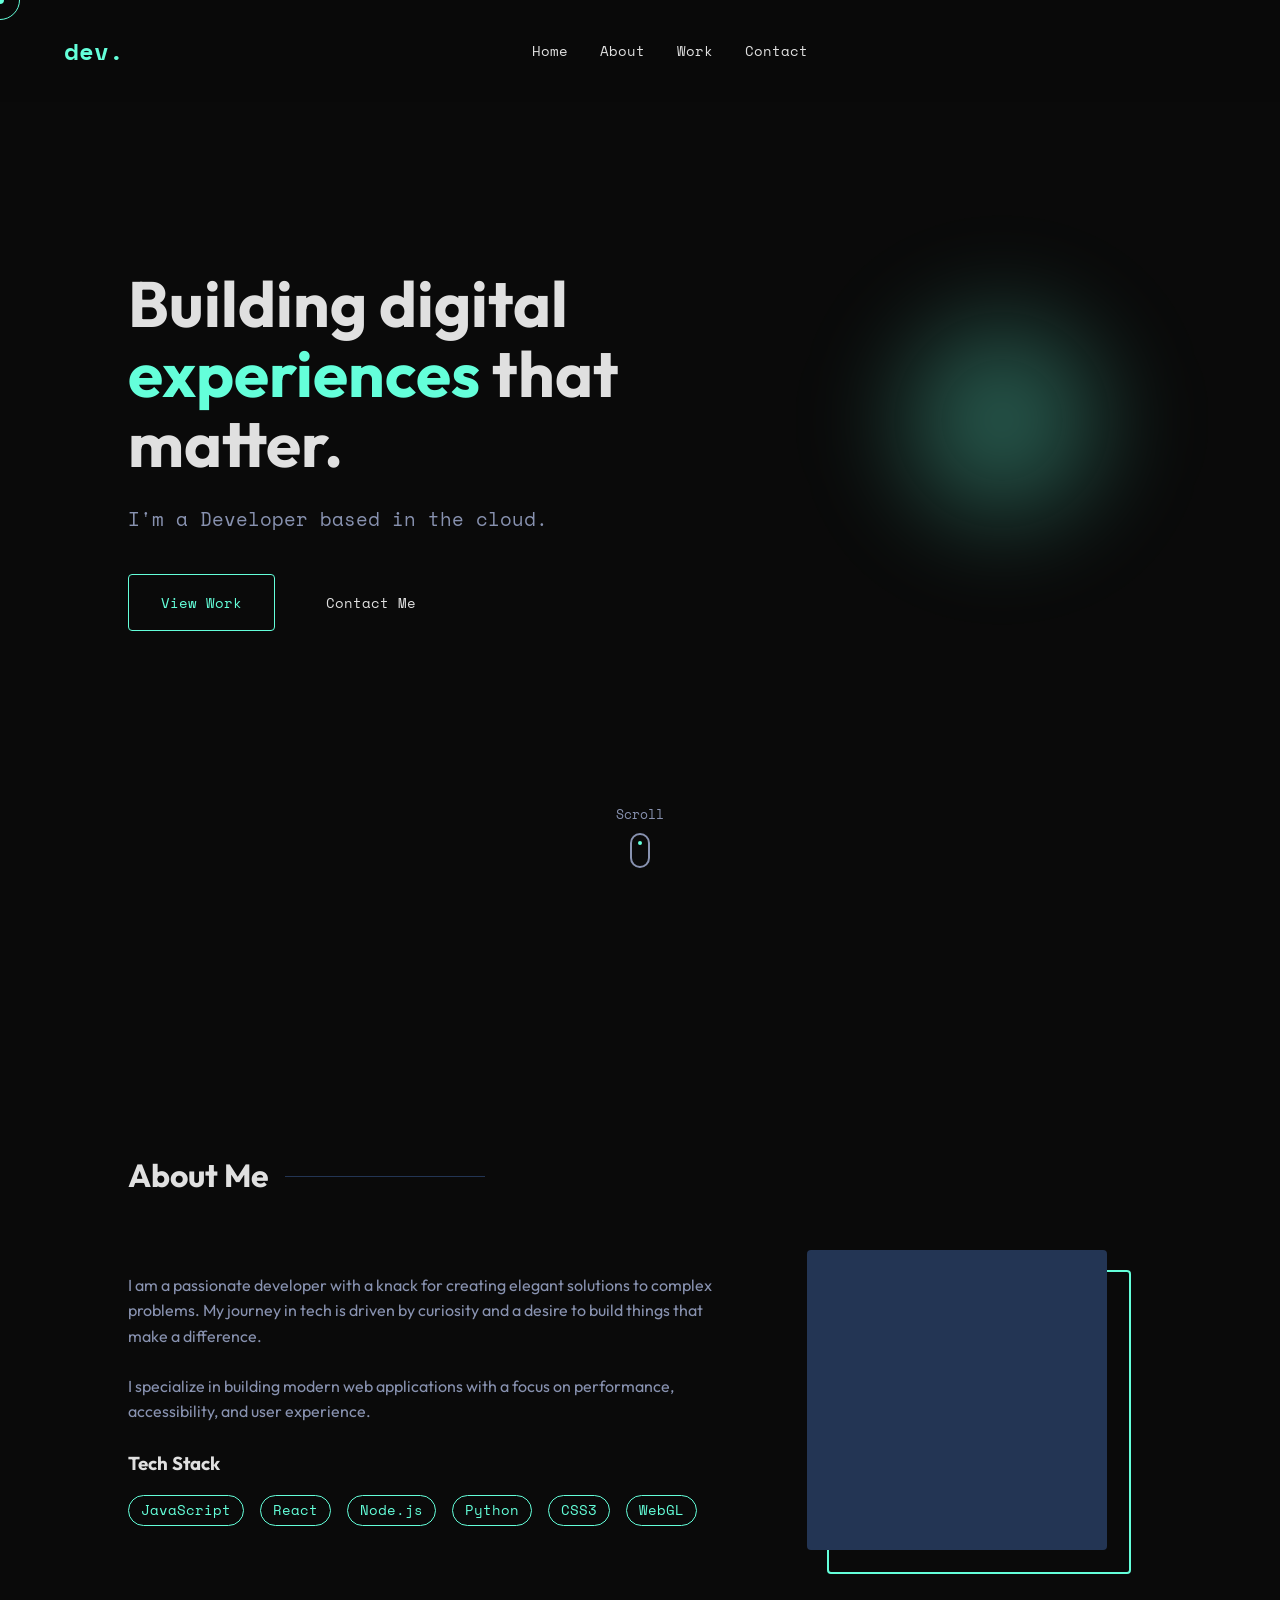
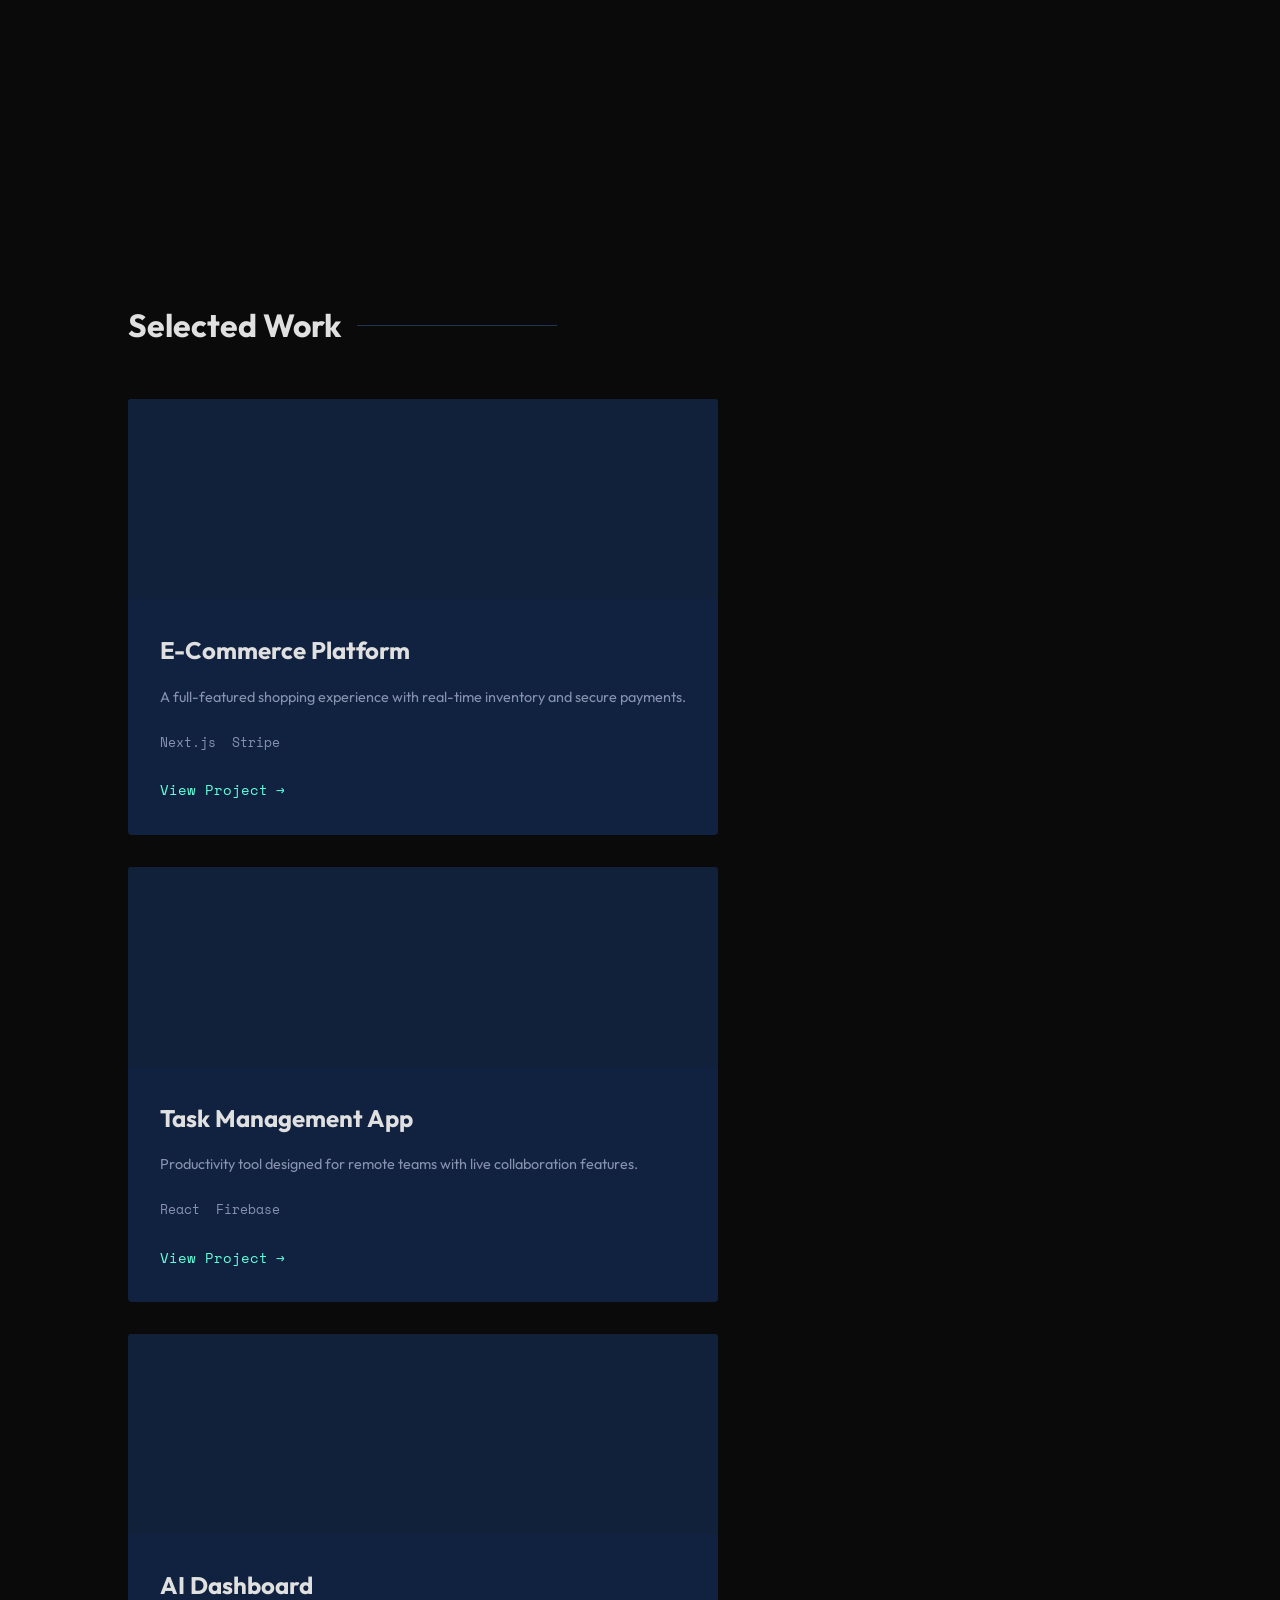
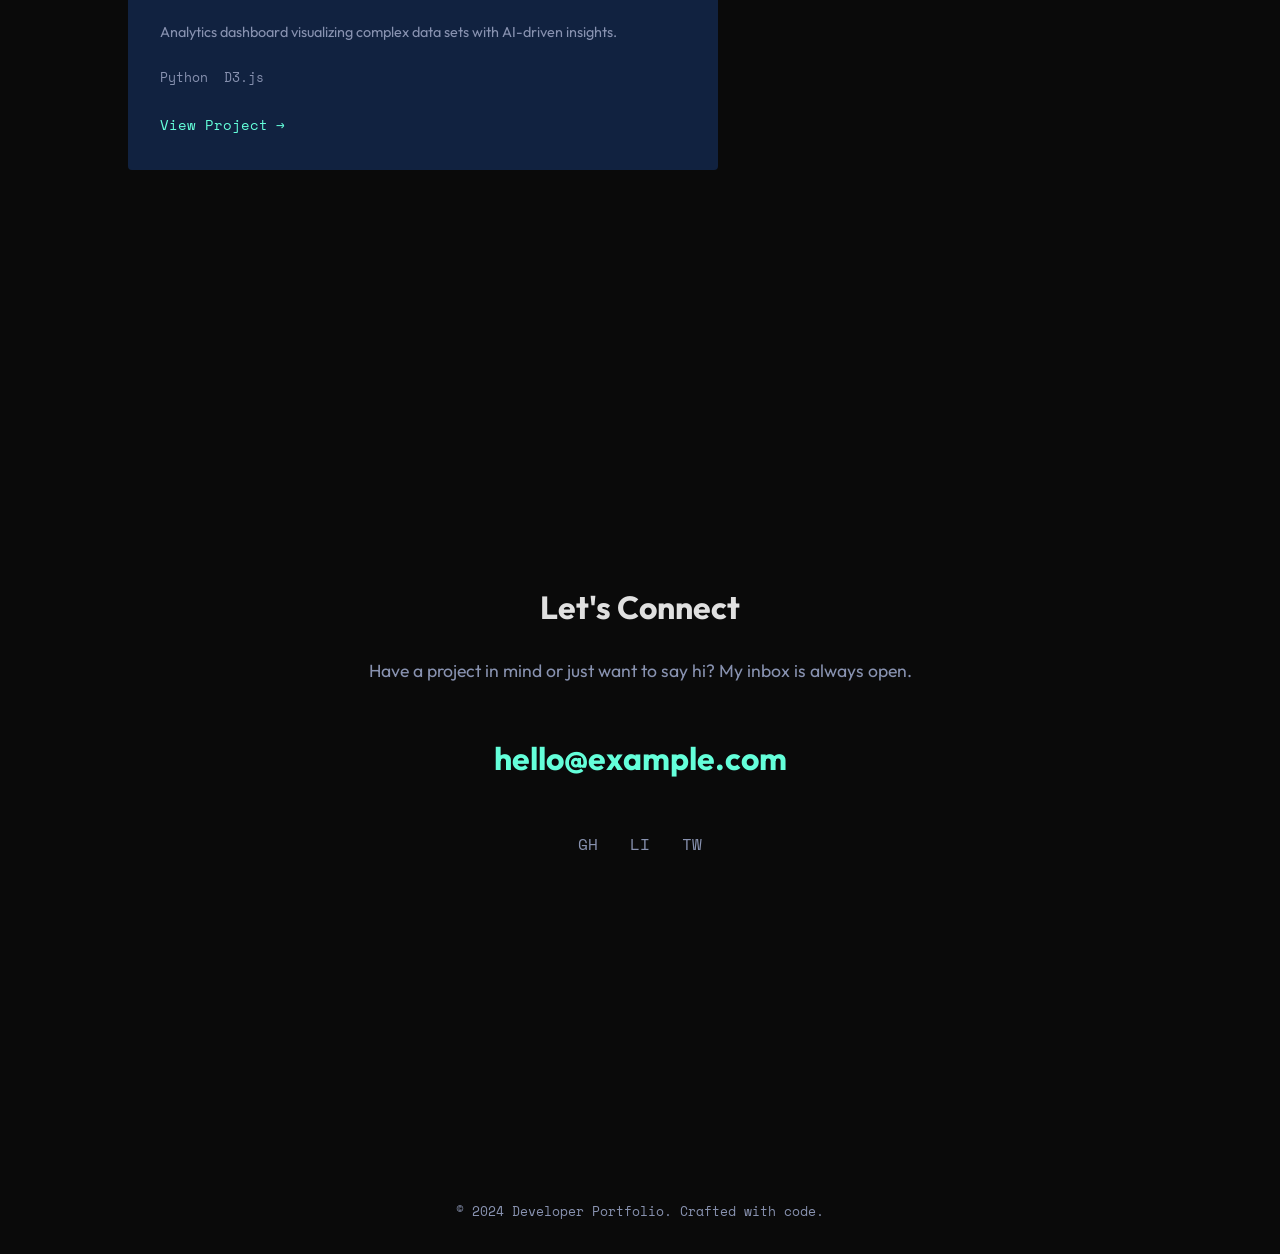
==== Developer's Portfolio/index.html @ 33f39e05 "Developer's Portfolio Project" ====
<!DOCTYPE html>
<html lang="en">
<head>
    <meta charset="UTF-8">
    <meta name="viewport" content="width=device-width, initial-scale=1.0">
    <title>Developer Portfolio</title>
    <meta name="description" content="A modern, aesthetic developer portfolio showcasing projects and skills.">
    <link rel="preconnect" href="https://fonts.googleapis.com">
    <link rel="preconnect" href="https://fonts.gstatic.com" crossorigin>
    <link href="https://fonts.googleapis.com/css2?family=Outfit:wght@300;400;600;700&family=Space+Mono:wght@400;700&display=swap" rel="stylesheet">
    <link rel="stylesheet" href="style.css">
</head>
<body>
    <div class="cursor-dot" data-cursor-dot></div>
    <div class="cursor-outline" data-cursor-outline></div>

    <nav class="navbar">
        <div class="logo">dev.</div>
        <ul class="nav-links">
            <li><a href="#home" class="nav-link">Home</a></li>
            <li><a href="#about" class="nav-link">About</a></li>
            <li><a href="#work" class="nav-link">Work</a></li>
            <li><a href="#contact" class="nav-link">Contact</a></li>
        </ul>
        <div class="hamburger">
            <span class="bar"></span>
            <span class="bar"></span>
            <span class="bar"></span>
        </div>
    </nav>

    <main>
        <section id="home" class="hero-section">
            <div class="hero-content">
                <h1 class="hero-title">
                    Building digital <br>
                    <span class="highlight-text">experiences</span> that matter.
                </h1>
                <p class="hero-subtitle">
                    I'm a <span class="typing-text"></span> based in the cloud.
                </p>
                <div class="hero-cta">
                    <a href="#work" class="btn btn-primary">View Work</a>
                    <a href="#contact" class="btn btn-secondary">Contact Me</a>
                </div>
            </div>
            <div class="hero-visual">
                <!-- Abstract geometric shape or 3D element here -->
                <div class="glowing-orb"></div>
            </div>
            <div class="scroll-indicator">
                <span>Scroll</span>
                <div class="mouse">
                    <div class="wheel"></div>
                </div>
            </div>
        </section>

        <section id="about" class="section about-section">
            <div class="container">
                <h2 class="section-title" data-reveal>About Me</h2>
                <div class="about-grid">
                    <div class="about-text" data-reveal>
                        <p>I am a passionate developer with a knack for creating elegant solutions to complex problems. My journey in tech is driven by curiosity and a desire to build things that make a difference.</p>
                        <p>I specialize in building modern web applications with a focus on performance, accessibility, and user experience.</p>
                        
                        <div class="skills-wrapper">
                            <h3>Tech Stack</h3>
                            <div class="skills-list">
                                <span class="skill-tag">JavaScript</span>
                                <span class="skill-tag">React</span>
                                <span class="skill-tag">Node.js</span>
                                <span class="skill-tag">Python</span>
                                <span class="skill-tag">CSS3</span>
                                <span class="skill-tag">WebGL</span>
                            </div>
                        </div>
                    </div>
                    <div class="about-image" data-reveal>
                        <div class="image-frame">
                            <!-- Placeholder for profile image -->
                            <div class="placeholder-img"></div>
                        </div>
                    </div>
                </div>
            </div>
        </section>

        <section id="work" class="section work-section">
            <div class="container">
                <h2 class="section-title" data-reveal>Selected Work</h2>
                <div class="projects-grid">
                    <!-- Project 1 -->
                    <article class="project-card" data-reveal>
                        <div class="project-image">
                            <div class="project-overlay"></div>
                        </div>
                        <div class="project-content">
                            <h3 class="project-title">E-Commerce Platform</h3>
                            <p class="project-desc">A full-featured shopping experience with real-time inventory and secure payments.</p>
                            <div class="project-tags">
                                <span>Next.js</span>
                                <span>Stripe</span>
                            </div>
                            <a href="#" class="project-link">View Project <span class="arrow">→</span></a>
                        </div>
                    </article>
                    
                    <!-- Project 2 -->
                    <article class="project-card" data-reveal>
                        <div class="project-image">
                            <div class="project-overlay"></div>
                        </div>
                        <div class="project-content">
                            <h3 class="project-title">Task Management App</h3>
                            <p class="project-desc">Productivity tool designed for remote teams with live collaboration features.</p>
                            <div class="project-tags">
                                <span>React</span>
                                <span>Firebase</span>
                            </div>
                            <a href="#" class="project-link">View Project <span class="arrow">→</span></a>
                        </div>
                    </article>

                    <!-- Project 3 -->
                    <article class="project-card" data-reveal>
                        <div class="project-image">
                            <div class="project-overlay"></div>
                        </div>
                        <div class="project-content">
                            <h3 class="project-title">AI Dashboard</h3>
                            <p class="project-desc">Analytics dashboard visualizing complex data sets with AI-driven insights.</p>
                            <div class="project-tags">
                                <span>Python</span>
                                <span>D3.js</span>
                            </div>
                            <a href="#" class="project-link">View Project <span class="arrow">→</span></a>
                        </div>
                    </article>
                </div>
            </div>
        </section>

        <section id="contact" class="section contact-section">
            <div class="container">
                <div class="contact-wrapper" data-reveal>
                    <h2 class="section-title">Let's Connect</h2>
                    <p class="contact-text">Have a project in mind or just want to say hi? My inbox is always open.</p>
                    <a href="mailto:hello@example.com" class="email-link">hello@example.com</a>
                    
                    <div class="social-links">
                        <a href="#" class="social-icon">GH</a>
                        <a href="#" class="social-icon">LI</a>
                        <a href="#" class="social-icon">TW</a>
                    </div>
                </div>
            </div>
        </section>
    </main>

    <footer class="footer">
        <p>&copy; 2024 Developer Portfolio. Crafted with code.</p>
    </footer>

    <script src="script.js"></script>
</body>
</html>
---- Developer's Portfolio/style.css ----
:root {
    --bg-color: #0a0a0a;
    --text-color: #e0e0e0;
    --accent-color: #64ffda; /* Electric Teal */
    --secondary-color: #8892b0;
    --card-bg: #112240;
    --font-main: 'Outfit', sans-serif;
    --font-mono: 'Space Mono', monospace;
    --transition: all 0.3s cubic-bezier(0.645, 0.045, 0.355, 1);
}

* {
    margin: 0;
    padding: 0;
    box-sizing: border-box;
    cursor: none; /* Custom cursor */
}

html {
    scroll-behavior: smooth;
}

body {
    background-color: var(--bg-color);
    color: var(--text-color);
    font-family: var(--font-main);
    line-height: 1.6;
    overflow-x: hidden;
}

/* Custom Cursor */
.cursor-dot,
.cursor-outline {
    position: fixed;
    top: 0;
    left: 0;
    transform: translate(-50%, -50%);
    border-radius: 50%;
    z-index: 9999;
    pointer-events: none;
}

.cursor-dot {
    width: 8px;
    height: 8px;
    background-color: var(--accent-color);
}

.cursor-outline {
    width: 40px;
    height: 40px;
    border: 1px solid var(--accent-color);
    transition: width 0.2s, height 0.2s, background-color 0.2s;
}

body:hover .cursor-outline {
    opacity: 1;
}

/* Navbar */
.navbar {
    display: flex;
    justify-content: space-between;
    align-items: center;
    padding: 2rem 5%;
    position: fixed;
    width: 100%;
    top: 0;
    z-index: 100;
    background: rgba(10, 10, 10, 0.85);
    backdrop-filter: blur(10px);
}

.logo {
    font-family: var(--font-mono);
    font-size: 1.5rem;
    font-weight: 700;
    color: var(--accent-color);
}

.nav-links {
    display: flex;
    list-style: none;
    gap: 2rem;
}

.nav-link {
    color: var(--text-color);
    text-decoration: none;
    font-size: 0.9rem;
    font-family: var(--font-mono);
    transition: var(--transition);
}

.nav-link:hover {
    color: var(--accent-color);
}

/* Hero Section */
.hero-section {
    height: 100vh;
    display: flex;
    align-items: center;
    justify-content: space-between;
    padding: 0 10%;
    position: relative;
}

.hero-content {
    max-width: 600px;
    z-index: 2;
}

.hero-title {
    font-size: 4rem;
    line-height: 1.1;
    margin-bottom: 1.5rem;
    font-weight: 700;
}

.highlight-text {
    color: var(--accent-color);
    position: relative;
    display: inline-block;
}

.hero-subtitle {
    font-size: 1.2rem;
    color: var(--secondary-color);
    margin-bottom: 2.5rem;
    font-family: var(--font-mono);
}

.btn {
    display: inline-block;
    padding: 1rem 2rem;
    border-radius: 4px;
    text-decoration: none;
    font-family: var(--font-mono);
    font-size: 0.9rem;
    transition: var(--transition);
    margin-right: 1rem;
}

.btn-primary {
    border: 1px solid var(--accent-color);
    color: var(--accent-color);
}

.btn-primary:hover {
    background: rgba(100, 255, 218, 0.1);
}

.btn-secondary {
    color: var(--text-color);
}

.btn-secondary:hover {
    color: var(--accent-color);
}

/* Glowing Orb Animation */
.glowing-orb {
    width: 300px;
    height: 300px;
    background: radial-gradient(circle, rgba(100,255,218,0.4) 0%, rgba(10,10,10,0) 70%);
    border-radius: 50%;
    filter: blur(40px);
    animation: float 6s ease-in-out infinite;
    position: absolute;
    right: 10%;
    top: 30%;
    z-index: 1;
}

@keyframes float {
    0% { transform: translateY(0px) scale(1); }
    50% { transform: translateY(-20px) scale(1.1); }
    100% { transform: translateY(0px) scale(1); }
}

/* Scroll Indicator */
.scroll-indicator {
    position: absolute;
    bottom: 2rem;
    left: 50%;
    transform: translateX(-50%);
    display: flex;
    flex-direction: column;
    align-items: center;
    gap: 0.5rem;
    color: var(--secondary-color);
    font-family: var(--font-mono);
    font-size: 0.8rem;
}

.mouse {
    width: 20px;
    height: 35px;
    border: 2px solid var(--secondary-color);
    border-radius: 15px;
    position: relative;
}

.wheel {
    width: 4px;
    height: 4px;
    background: var(--accent-color);
    border-radius: 50%;
    position: absolute;
    top: 6px;
    left: 50%;
    transform: translateX(-50%);
    animation: scroll 1.5s infinite;
}

@keyframes scroll {
    0% { opacity: 1; top: 6px; }
    100% { opacity: 0; top: 20px; }
}

/* Sections General */
.section {
    padding: 100px 10%;
    min-height: 100vh;
    display: flex;
    align-items: center;
}

.section-title {
    font-size: 2rem;
    margin-bottom: 3rem;
    display: flex;
    align-items: center;
    gap: 1rem;
}

.section-title::after {
    content: "";
    display: block;
    width: 200px;
    height: 1px;
    background: #233554;
}

/* About Section */
.about-grid {
    display: grid;
    grid-template-columns: 3fr 2fr;
    gap: 50px;
    align-items: center;
}

.about-text p {
    margin-bottom: 1.5rem;
    color: var(--secondary-color);
}

.skills-list {
    display: flex;
    flex-wrap: wrap;
    gap: 1rem;
    margin-top: 1rem;
}

.skill-tag {
    font-family: var(--font-mono);
    font-size: 0.85rem;
    color: var(--accent-color);
    border: 1px solid var(--accent-color);
    padding: 0.25rem 0.75rem;
    border-radius: 20px;
    transition: var(--transition);
}

.skill-tag:hover {
    background: rgba(100, 255, 218, 0.1);
    transform: translateY(-2px);
}

.image-frame {
    position: relative;
    width: 100%;
    max-width: 300px;
    aspect-ratio: 1;
    margin: 0 auto;
}

.placeholder-img {
    width: 100%;
    height: 100%;
    background: #233554;
    border-radius: 4px;
    position: relative;
    z-index: 1;
    transition: var(--transition);
}

.image-frame::after {
    content: "";
    position: absolute;
    width: 100%;
    height: 100%;
    border: 2px solid var(--accent-color);
    border-radius: 4px;
    top: 20px;
    left: 20px;
    z-index: 0;
    transition: var(--transition);
}

.image-frame:hover .placeholder-img {
    transform: translate(-10px, -10px);
}

.image-frame:hover::after {
    transform: translate(10px, 10px);
}

/* Work Section */
.projects-grid {
    display: grid;
    grid-template-columns: repeat(auto-fit, minmax(300px, 1fr));
    gap: 2rem;
}

.project-card {
    background: var(--card-bg);
    border-radius: 4px;
    overflow: hidden;
    transition: var(--transition);
    position: relative;
}

.project-card:hover {
    transform: translateY(-10px);
}

.project-image {
    height: 200px;
    background: #233554; /* Placeholder color */
    position: relative;
    overflow: hidden;
}

.project-overlay {
    position: absolute;
    top: 0;
    left: 0;
    width: 100%;
    height: 100%;
    background: rgba(10, 25, 47, 0.7);
    transition: var(--transition);
}

.project-card:hover .project-overlay {
    background: transparent;
}

.project-content {
    padding: 2rem;
}

.project-title {
    color: var(--text-color);
    margin-bottom: 1rem;
    font-size: 1.5rem;
}

.project-desc {
    color: var(--secondary-color);
    font-size: 0.9rem;
    margin-bottom: 1.5rem;
}

.project-tags {
    display: flex;
    gap: 1rem;
    margin-bottom: 1.5rem;
    font-family: var(--font-mono);
    font-size: 0.8rem;
    color: var(--secondary-color);
}

.project-link {
    color: var(--accent-color);
    text-decoration: none;
    font-family: var(--font-mono);
    font-size: 0.9rem;
    display: inline-flex;
    align-items: center;
    gap: 0.5rem;
}

.project-link .arrow {
    transition: var(--transition);
}

.project-link:hover .arrow {
    transform: translateX(5px);
}

/* Contact Section */
.contact-section {
    text-align: center;
    justify-content: center;
}

.contact-wrapper {
    max-width: 600px;
    margin: 0 auto;
}

.contact-section .section-title {
    justify-content: center;
    margin-bottom: 1.5rem;
}

.contact-section .section-title::after {
    display: none;
}

.contact-text {
    color: var(--secondary-color);
    margin-bottom: 3rem;
    font-size: 1.1rem;
}

.email-link {
    font-size: 2rem;
    color: var(--accent-color);
    text-decoration: none;
    font-weight: 700;
    transition: var(--transition);
}

.email-link:hover {
    text-decoration: underline;
}

.social-links {
    margin-top: 3rem;
    display: flex;
    justify-content: center;
    gap: 2rem;
}

.social-icon {
    color: var(--secondary-color);
    text-decoration: none;
    font-family: var(--font-mono);
    transition: var(--transition);
}

.social-icon:hover {
    color: var(--accent-color);
    transform: translateY(-3px);
}

/* Footer */
.footer {
    text-align: center;
    padding: 2rem;
    color: var(--secondary-color);
    font-family: var(--font-mono);
    font-size: 0.8rem;
}

/* Scroll Reveal Animation */
[data-reveal] {
    opacity: 0;
    transform: translateY(30px);
    transition: 1s cubic-bezier(0.5, 0, 0, 1);
}

[data-reveal].active {
    opacity: 1;
    transform: translateY(0);
}

/* Responsive */
@media (max-width: 768px) {
    .hero-title {
        font-size: 2.5rem;
    }
    
    .about-grid {
        grid-template-columns: 1fr;
    }
    
    .section {
        padding: 80px 5%;
    }
    
    .nav-links {
        display: none; /* Mobile menu to be implemented if needed */
    }
}
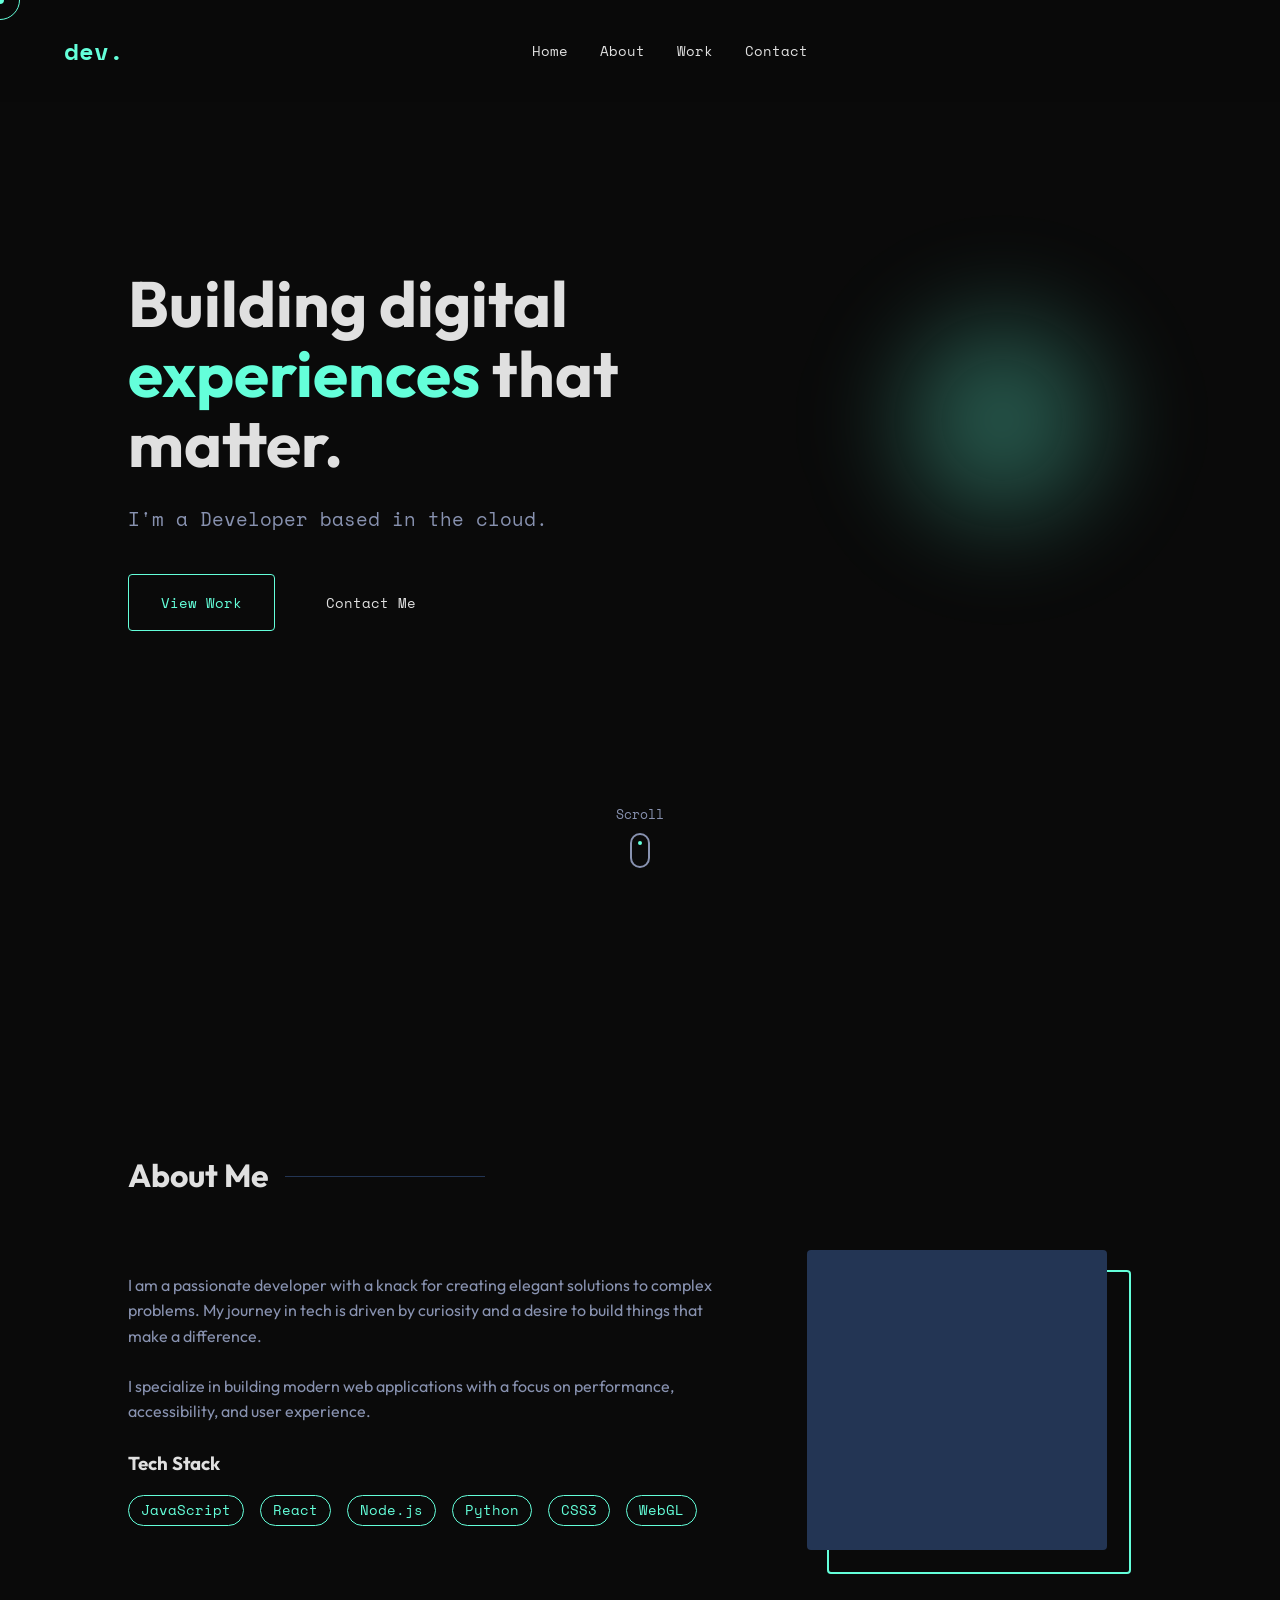
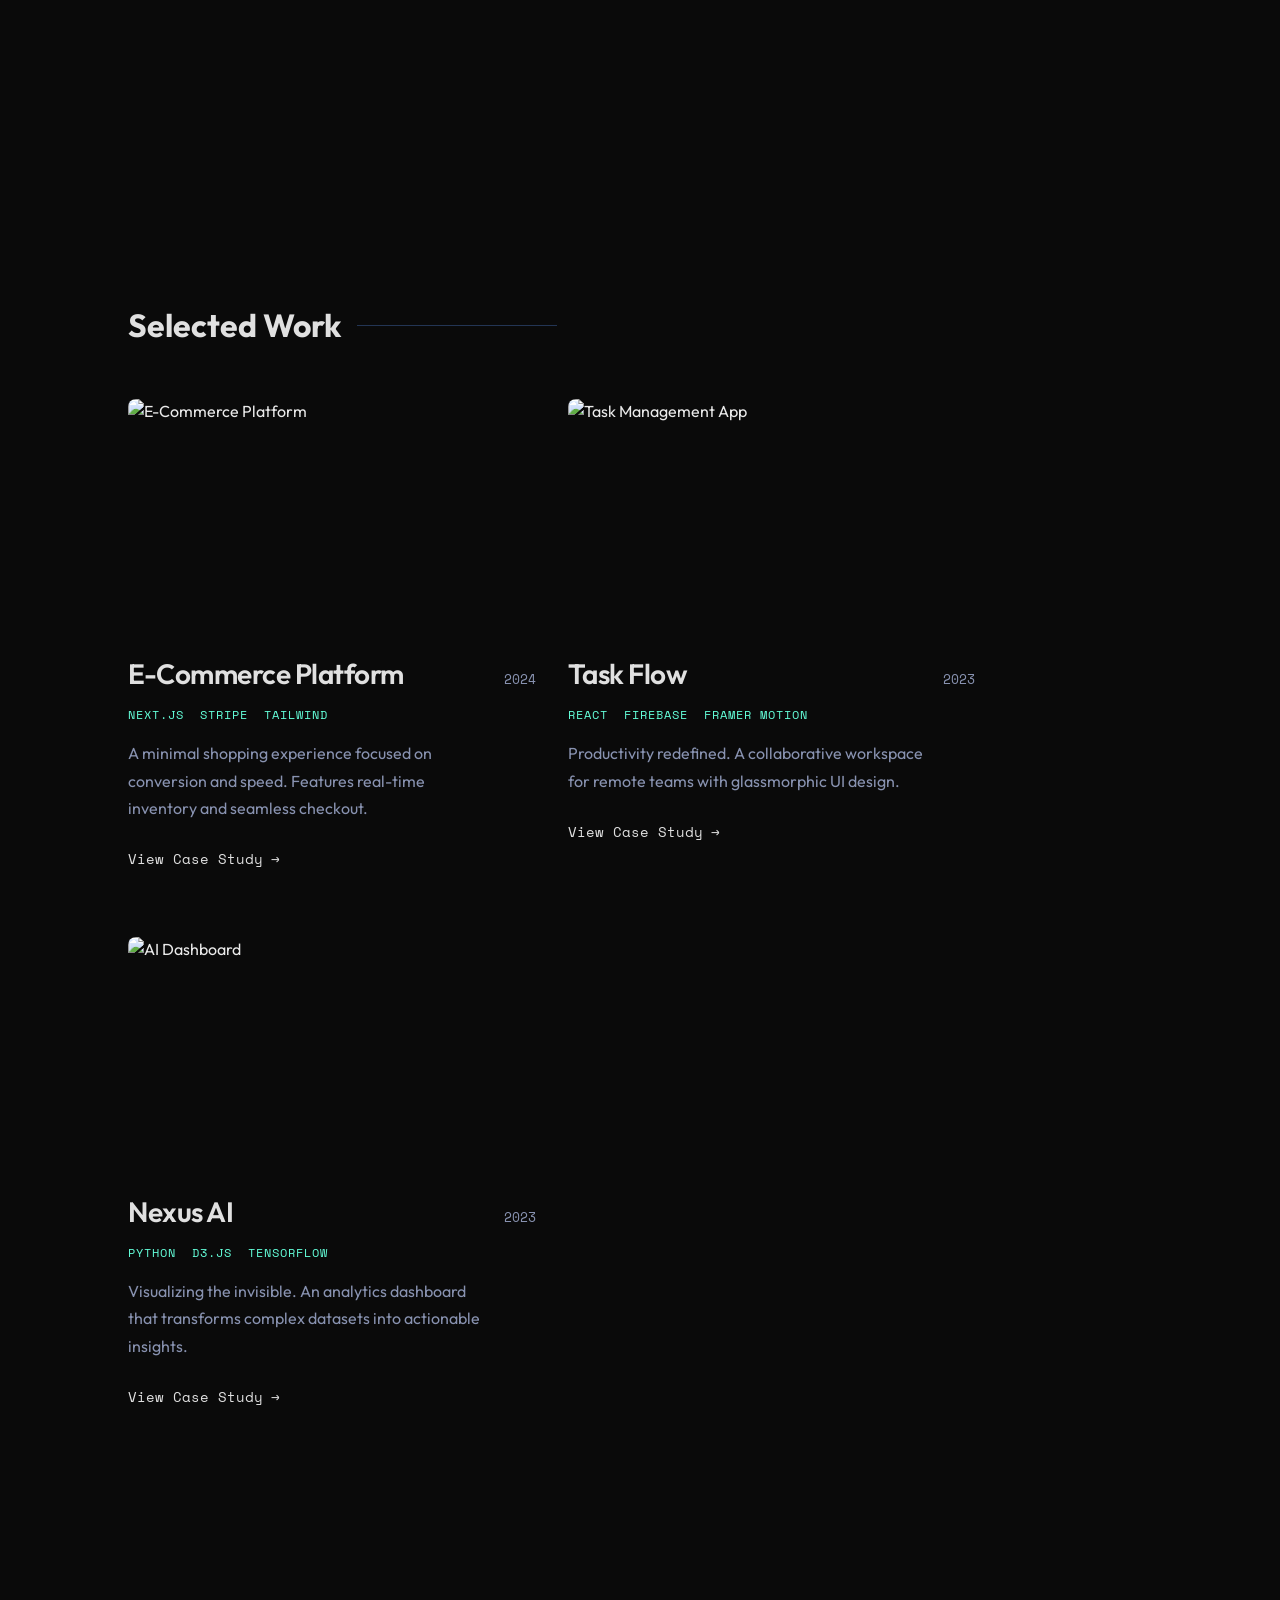
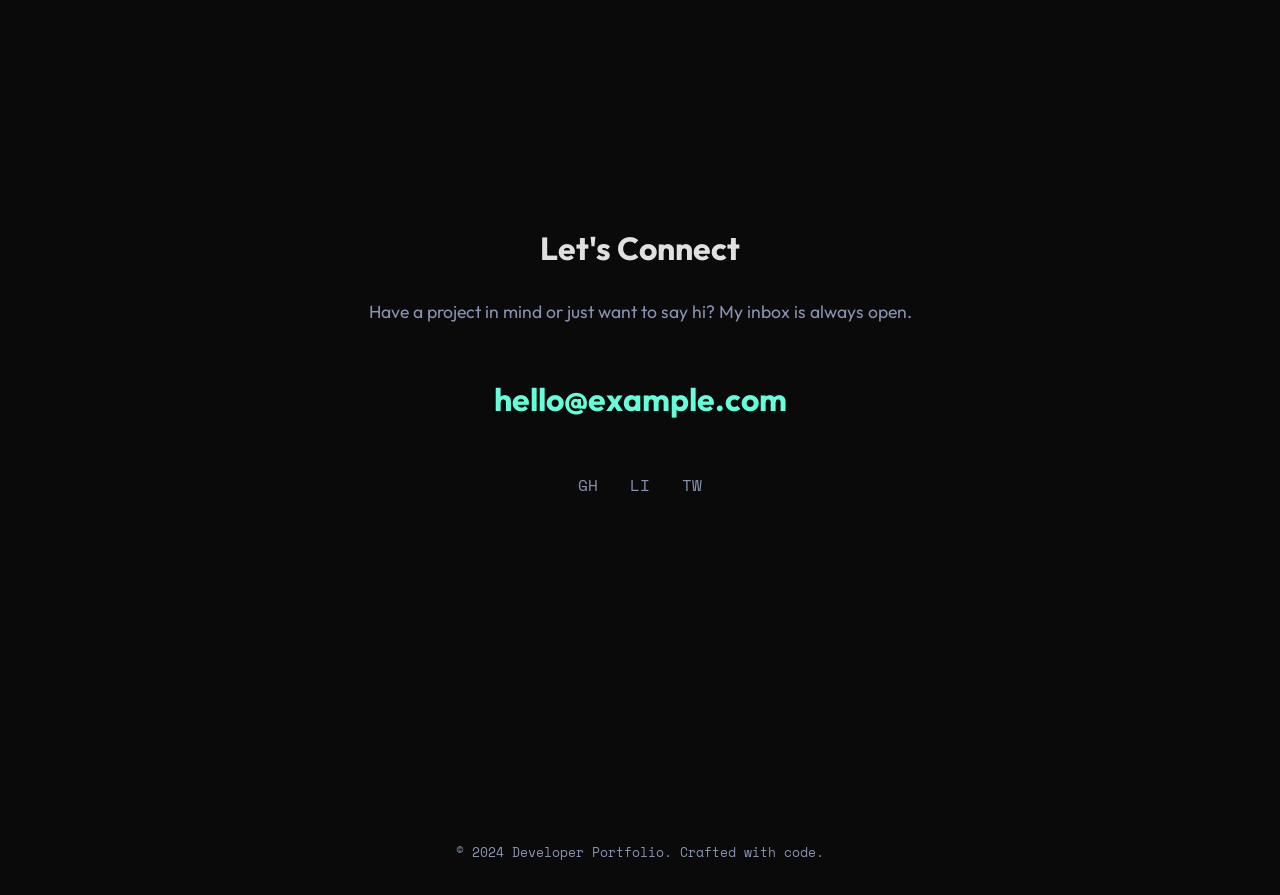
==== commit 4351648b: "Make changes to HTML - Initial stage." ====
--- a/Developer's Portfolio/index.html
+++ b/Developer's Portfolio/index.html
@@ -92,49 +92,61 @@
                 <div class="projects-grid">
                     <!-- Project 1 -->
                     <article class="project-card" data-reveal>
-                        <div class="project-image">
-                            <div class="project-overlay"></div>
+                        <div class="project-image-container">
+                            <img src="images/project1.png" alt="E-Commerce Platform" class="project-img">
                         </div>
-                        <div class="project-content">
-                            <h3 class="project-title">E-Commerce Platform</h3>
-                            <p class="project-desc">A full-featured shopping experience with real-time inventory and secure payments.</p>
+                        <div class="project-info">
+                            <div class="project-header">
+                                <h3 class="project-title">E-Commerce Platform</h3>
+                                <span class="project-year">2024</span>
+                            </div>
                             <div class="project-tags">
                                 <span>Next.js</span>
                                 <span>Stripe</span>
+                                <span>Tailwind</span>
                             </div>
-                            <a href="#" class="project-link">View Project <span class="arrow">→</span></a>
+                            <p class="project-desc">A minimal shopping experience focused on conversion and speed. Features real-time inventory and seamless checkout.</p>
+                            <a href="#" class="project-link">View Case Study</a>
                         </div>
                     </article>
                     
                     <!-- Project 2 -->
                     <article class="project-card" data-reveal>
-                        <div class="project-image">
-                            <div class="project-overlay"></div>
+                        <div class="project-image-container">
+                            <img src="images/project2.png" alt="Task Management App" class="project-img">
                         </div>
-                        <div class="project-content">
-                            <h3 class="project-title">Task Management App</h3>
-                            <p class="project-desc">Productivity tool designed for remote teams with live collaboration features.</p>
+                        <div class="project-info">
+                            <div class="project-header">
+                                <h3 class="project-title">Task Flow</h3>
+                                <span class="project-year">2023</span>
+                            </div>
                             <div class="project-tags">
                                 <span>React</span>
                                 <span>Firebase</span>
+                                <span>Framer Motion</span>
                             </div>
-                            <a href="#" class="project-link">View Project <span class="arrow">→</span></a>
+                            <p class="project-desc">Productivity redefined. A collaborative workspace for remote teams with glassmorphic UI design.</p>
+                            <a href="#" class="project-link">View Case Study</a>
                         </div>
                     </article>
 
                     <!-- Project 3 -->
                     <article class="project-card" data-reveal>
-                        <div class="project-image">
-                            <div class="project-overlay"></div>
+                        <div class="project-image-container">
+                            <img src="images/project3.png" alt="AI Dashboard" class="project-img">
                         </div>
-                        <div class="project-content">
-                            <h3 class="project-title">AI Dashboard</h3>
-                            <p class="project-desc">Analytics dashboard visualizing complex data sets with AI-driven insights.</p>
+                        <div class="project-info">
+                            <div class="project-header">
+                                <h3 class="project-title">Nexus AI</h3>
+                                <span class="project-year">2023</span>
+                            </div>
                             <div class="project-tags">
                                 <span>Python</span>
                                 <span>D3.js</span>
+                                <span>TensorFlow</span>
                             </div>
-                            <a href="#" class="project-link">View Project <span class="arrow">→</span></a>
+                            <p class="project-desc">Visualizing the invisible. An analytics dashboard that transforms complex datasets into actionable insights.</p>
+                            <a href="#" class="project-link">View Case Study</a>
                         </div>
                     </article>
                 </div>
--- a/Developer's Portfolio/style.css
+++ b/Developer's Portfolio/style.css
@@ -320,83 +320,113 @@
 /* Work Section */
 .projects-grid {
     display: grid;
-    grid-template-columns: repeat(auto-fit, minmax(300px, 1fr));
-    gap: 2rem;
+    grid-template-columns: repeat(auto-fit, minmax(350px, 1fr));
+    gap: 4rem 2rem; /* Larger vertical gap */
 }
 
 .project-card {
-    background: var(--card-bg);
-    border-radius: 4px;
+    background: transparent; /* Remove card background */
+    border-radius: 0;
+    overflow: visible;
+    transition: var(--transition);
+    position: relative;
+    group: project;
+}
+
+.project-card:hover {
+    transform: translateY(-5px);
+}
+
+.project-image-container {
+    width: 100%;
+    aspect-ratio: 16/9;
+    border-radius: 8px;
     overflow: hidden;
-    transition: var(--transition);
-    position: relative;
-}
-
-.project-card:hover {
-    transform: translateY(-10px);
-}
-
-.project-image {
-    height: 200px;
-    background: #233554; /* Placeholder color */
-    position: relative;
-    overflow: hidden;
-}
-
-.project-overlay {
-    position: absolute;
-    top: 0;
-    left: 0;
+    margin-bottom: 1.5rem;
+    position: relative;
+}
+
+.project-img {
     width: 100%;
     height: 100%;
-    background: rgba(10, 25, 47, 0.7);
-    transition: var(--transition);
-}
-
-.project-card:hover .project-overlay {
-    background: transparent;
-}
-
-.project-content {
-    padding: 2rem;
+    object-fit: cover;
+    transition: transform 0.6s cubic-bezier(0.25, 0.46, 0.45, 0.94);
+    filter: grayscale(20%) contrast(1.1);
+}
+
+.project-card:hover .project-img {
+    transform: scale(1.05);
+    filter: grayscale(0%) contrast(1);
+}
+
+.project-info {
+    padding: 0;
+}
+
+.project-header {
+    display: flex;
+    justify-content: space-between;
+    align-items: baseline;
+    margin-bottom: 0.5rem;
 }
 
 .project-title {
     color: var(--text-color);
+    font-size: 1.75rem;
+    font-weight: 600;
+    margin: 0;
+    letter-spacing: -0.5px;
+}
+
+.project-year {
+    font-family: var(--font-mono);
+    font-size: 0.8rem;
+    color: var(--secondary-color);
+}
+
+.project-tags {
+    display: flex;
+    gap: 1rem;
     margin-bottom: 1rem;
-    font-size: 1.5rem;
+    font-family: var(--font-mono);
+    font-size: 0.75rem;
+    color: var(--accent-color);
+    text-transform: uppercase;
+    letter-spacing: 1px;
 }
 
 .project-desc {
     color: var(--secondary-color);
-    font-size: 0.9rem;
+    font-size: 1rem;
     margin-bottom: 1.5rem;
-}
-
-.project-tags {
-    display: flex;
-    gap: 1rem;
-    margin-bottom: 1.5rem;
-    font-family: var(--font-mono);
-    font-size: 0.8rem;
-    color: var(--secondary-color);
+    line-height: 1.7;
+    max-width: 90%;
 }
 
 .project-link {
-    color: var(--accent-color);
+    color: var(--text-color);
     text-decoration: none;
     font-family: var(--font-mono);
     font-size: 0.9rem;
     display: inline-flex;
     align-items: center;
     gap: 0.5rem;
-}
-
-.project-link .arrow {
-    transition: var(--transition);
-}
-
-.project-link:hover .arrow {
+    border-bottom: 1px solid transparent;
+    padding-bottom: 2px;
+    transition: var(--transition);
+}
+
+.project-link::after {
+    content: "→";
+    transition: transform 0.3s ease;
+}
+
+.project-link:hover {
+    color: var(--accent-color);
+    border-bottom-color: var(--accent-color);
+}
+
+.project-link:hover::after {
     transform: translateX(5px);
 }
 
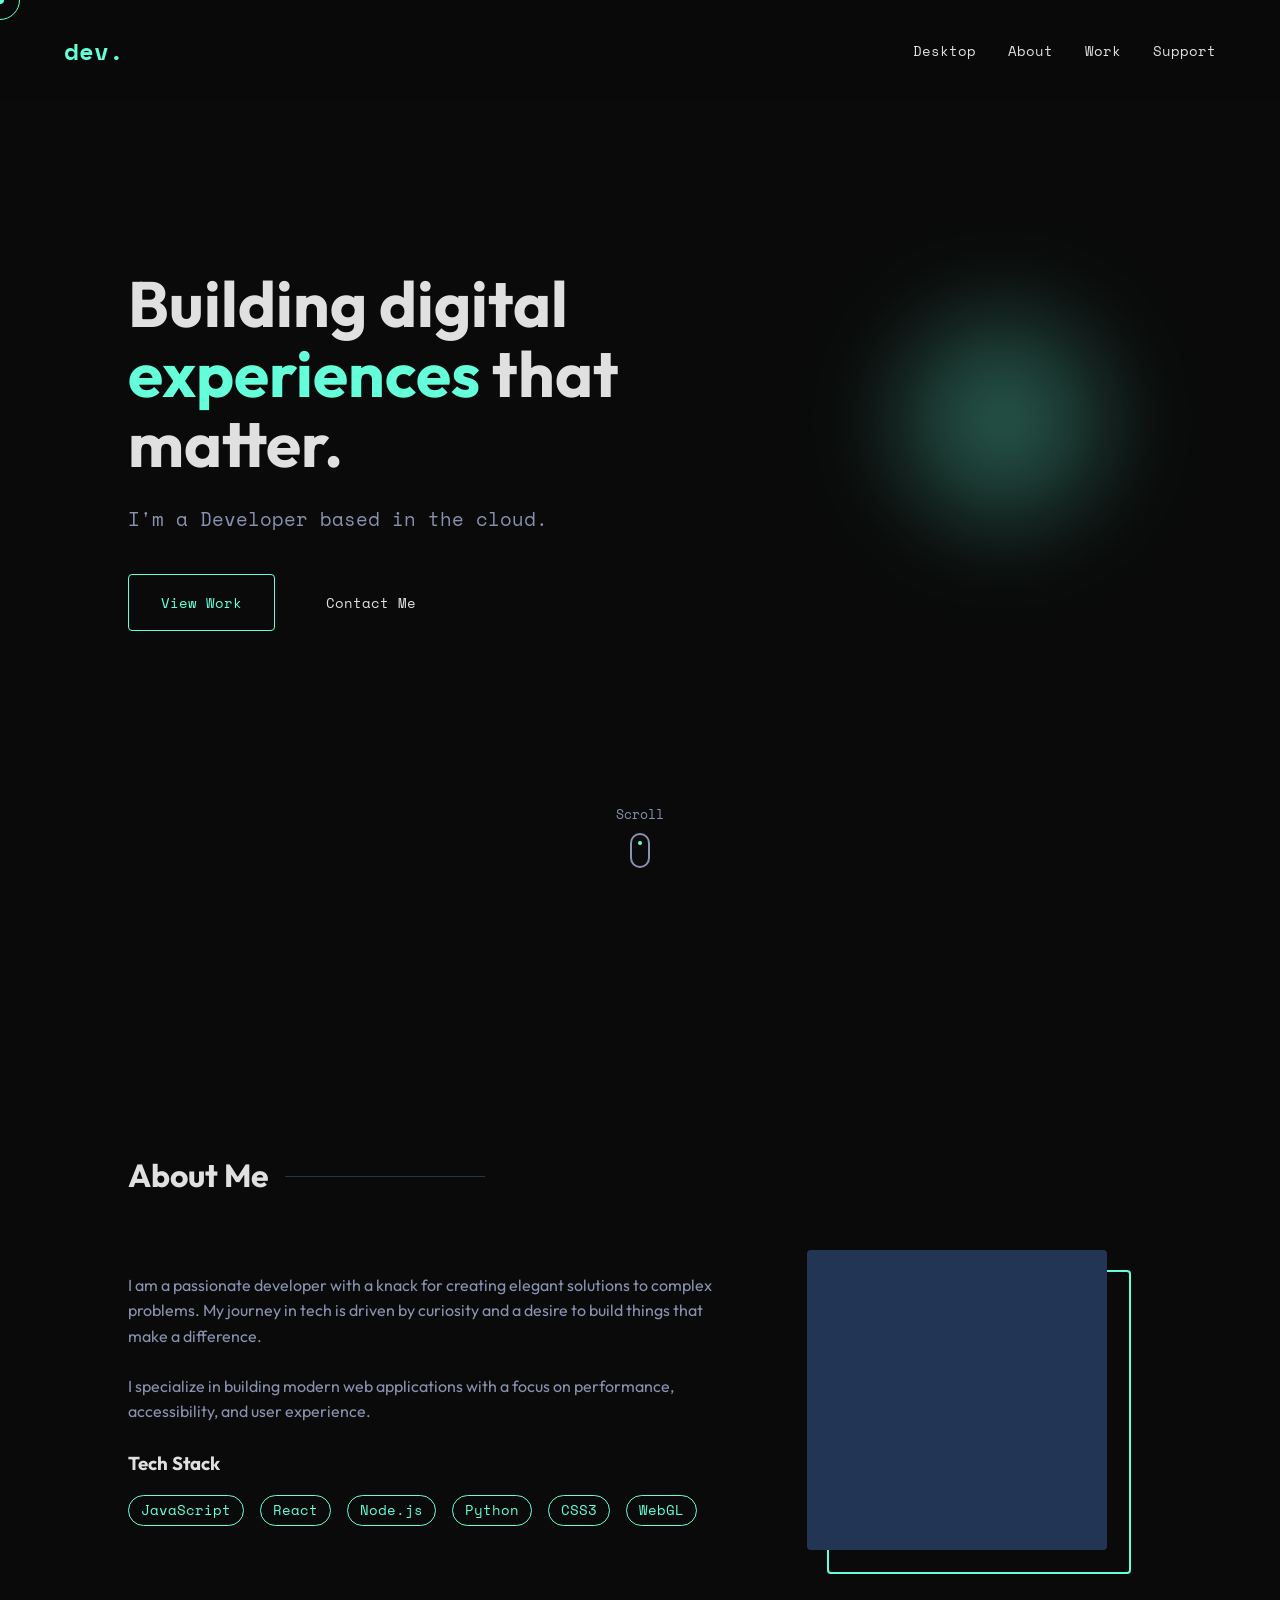
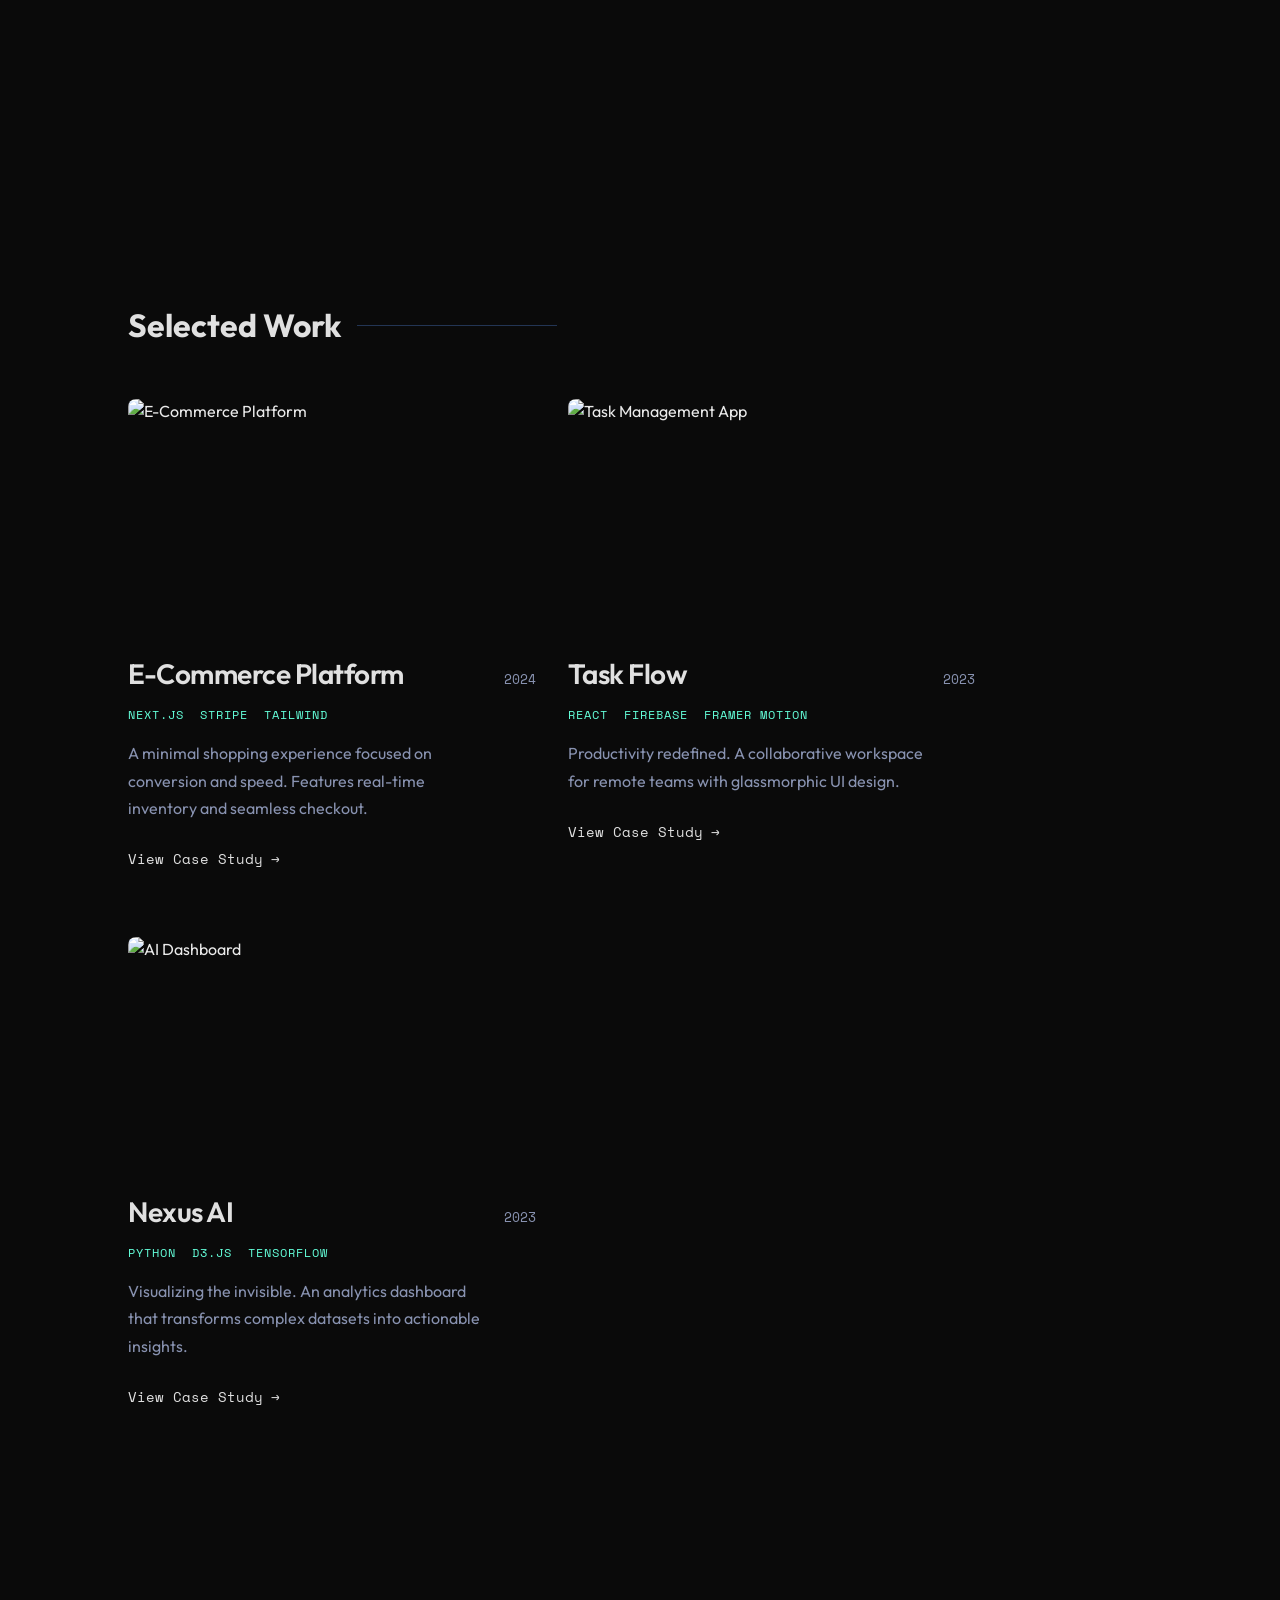
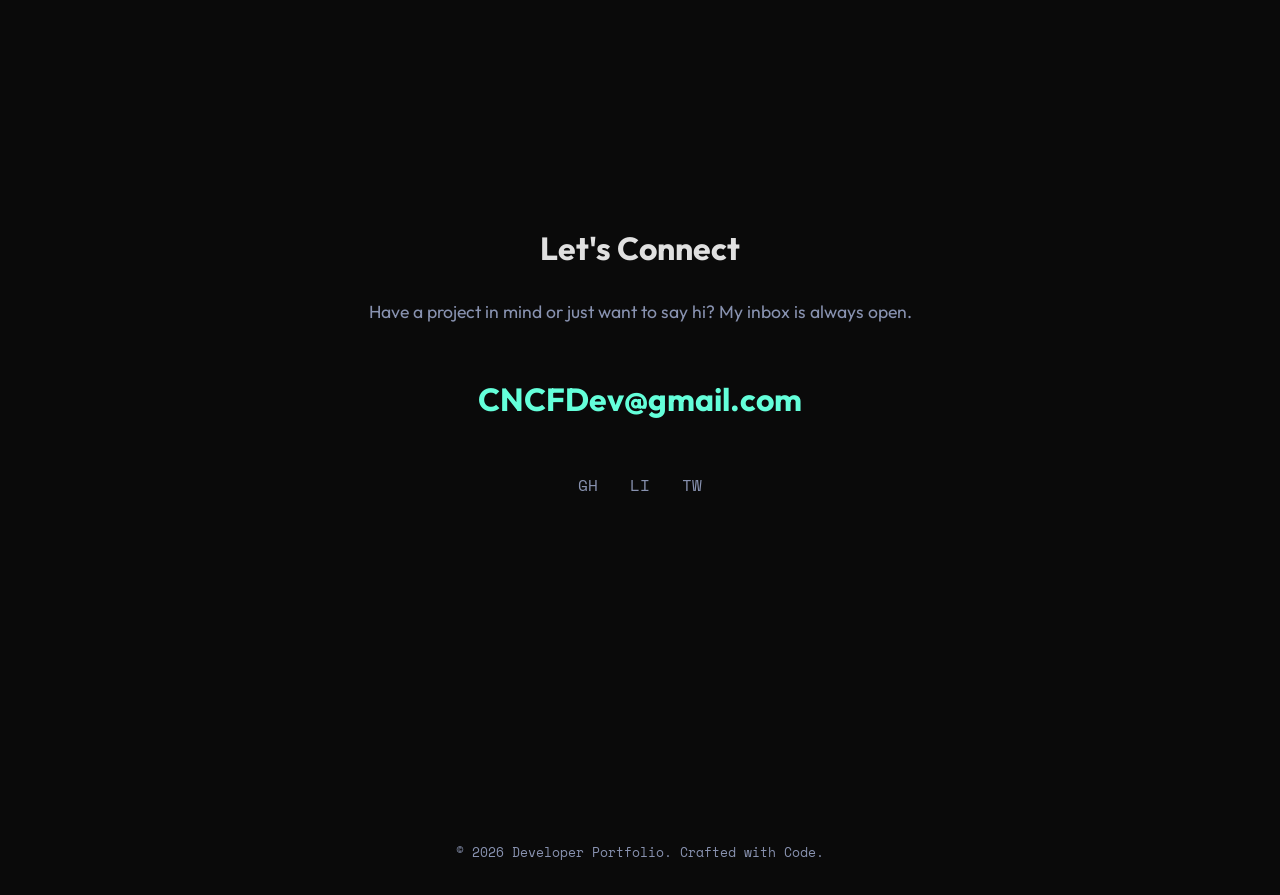
==== commit 65ba4047: "These is my demo commit for session on github." ====
--- a/Developer's Portfolio/index.html
+++ b/Developer's Portfolio/index.html
@@ -1,5 +1,6 @@
 <!DOCTYPE html>
 <html lang="en">
+
 <head>
     <meta charset="UTF-8">
     <meta name="viewport" content="width=device-width, initial-scale=1.0">
@@ -7,9 +8,12 @@
     <meta name="description" content="A modern, aesthetic developer portfolio showcasing projects and skills.">
     <link rel="preconnect" href="https://fonts.googleapis.com">
     <link rel="preconnect" href="https://fonts.gstatic.com" crossorigin>
-    <link href="https://fonts.googleapis.com/css2?family=Outfit:wght@300;400;600;700&family=Space+Mono:wght@400;700&display=swap" rel="stylesheet">
+    <link
+        href="https://fonts.googleapis.com/css2?family=Outfit:wght@300;400;600;700&family=Space+Mono:wght@400;700&display=swap"
+        rel="stylesheet">
     <link rel="stylesheet" href="style.css">
 </head>
+
 <body>
     <div class="cursor-dot" data-cursor-dot></div>
     <div class="cursor-outline" data-cursor-outline></div>
@@ -17,10 +21,10 @@
     <nav class="navbar">
         <div class="logo">dev.</div>
         <ul class="nav-links">
-            <li><a href="#home" class="nav-link">Home</a></li>
+            <li><a href="#home" class="nav-link">Desktop</a></li>
             <li><a href="#about" class="nav-link">About</a></li>
             <li><a href="#work" class="nav-link">Work</a></li>
-            <li><a href="#contact" class="nav-link">Contact</a></li>
+            <li><a href="#contact" class="nav-link">Support</a></li>
         </ul>
         <div class="hamburger">
             <span class="bar"></span>
@@ -61,9 +65,12 @@
                 <h2 class="section-title" data-reveal>About Me</h2>
                 <div class="about-grid">
                     <div class="about-text" data-reveal>
-                        <p>I am a passionate developer with a knack for creating elegant solutions to complex problems. My journey in tech is driven by curiosity and a desire to build things that make a difference.</p>
-                        <p>I specialize in building modern web applications with a focus on performance, accessibility, and user experience.</p>
-                        
+                        <p>I am a passionate developer with a knack for creating elegant solutions to complex problems.
+                            My journey in tech is driven by curiosity and a desire to build things that make a
+                            difference.</p>
+                        <p>I specialize in building modern web applications with a focus on performance, accessibility,
+                            and user experience.</p>
+
                         <div class="skills-wrapper">
                             <h3>Tech Stack</h3>
                             <div class="skills-list">
@@ -105,11 +112,12 @@
                                 <span>Stripe</span>
                                 <span>Tailwind</span>
                             </div>
-                            <p class="project-desc">A minimal shopping experience focused on conversion and speed. Features real-time inventory and seamless checkout.</p>
+                            <p class="project-desc">A minimal shopping experience focused on conversion and speed.
+                                Features real-time inventory and seamless checkout.</p>
                             <a href="#" class="project-link">View Case Study</a>
                         </div>
                     </article>
-                    
+
                     <!-- Project 2 -->
                     <article class="project-card" data-reveal>
                         <div class="project-image-container">
@@ -125,7 +133,8 @@
                                 <span>Firebase</span>
                                 <span>Framer Motion</span>
                             </div>
-                            <p class="project-desc">Productivity redefined. A collaborative workspace for remote teams with glassmorphic UI design.</p>
+                            <p class="project-desc">Productivity redefined. A collaborative workspace for remote teams
+                                with glassmorphic UI design.</p>
                             <a href="#" class="project-link">View Case Study</a>
                         </div>
                     </article>
@@ -145,7 +154,8 @@
                                 <span>D3.js</span>
                                 <span>TensorFlow</span>
                             </div>
-                            <p class="project-desc">Visualizing the invisible. An analytics dashboard that transforms complex datasets into actionable insights.</p>
+                            <p class="project-desc">Visualizing the invisible. An analytics dashboard that transforms
+                                complex datasets into actionable insights.</p>
                             <a href="#" class="project-link">View Case Study</a>
                         </div>
                     </article>
@@ -158,8 +168,8 @@
                 <div class="contact-wrapper" data-reveal>
                     <h2 class="section-title">Let's Connect</h2>
                     <p class="contact-text">Have a project in mind or just want to say hi? My inbox is always open.</p>
-                    <a href="mailto:hello@example.com" class="email-link">hello@example.com</a>
-                    
+                    <a href="mailto:hello@example.com" class="email-link">CNCFDev@gmail.com</a>
+
                     <div class="social-links">
                         <a href="#" class="social-icon">GH</a>
                         <a href="#" class="social-icon">LI</a>
@@ -171,9 +181,10 @@
     </main>
 
     <footer class="footer">
-        <p>&copy; 2024 Developer Portfolio. Crafted with code.</p>
+        <p>&copy; 2026 Developer Portfolio. Crafted with Code.</p>
     </footer>
 
     <script src="script.js"></script>
 </body>
-</html>
+
+</html>
--- a/Developer's Portfolio/style.css
+++ b/Developer's Portfolio/style.css
@@ -1,7 +1,8 @@
 :root {
     --bg-color: #0a0a0a;
     --text-color: #e0e0e0;
-    --accent-color: #64ffda; /* Electric Teal */
+    --accent-color: #64ffda;
+    /* Electric Teal */
     --secondary-color: #8892b0;
     --card-bg: #112240;
     --font-main: 'Outfit', sans-serif;
@@ -13,7 +14,8 @@
     margin: 0;
     padding: 0;
     box-sizing: border-box;
-    cursor: none; /* Custom cursor */
+    cursor: none;
+    /* Custom cursor */
 }
 
 html {
@@ -163,7 +165,7 @@
 .glowing-orb {
     width: 300px;
     height: 300px;
-    background: radial-gradient(circle, rgba(100,255,218,0.4) 0%, rgba(10,10,10,0) 70%);
+    background: radial-gradient(circle, rgba(100, 255, 218, 0.4) 0%, rgba(10, 10, 10, 0) 70%);
     border-radius: 50%;
     filter: blur(40px);
     animation: float 6s ease-in-out infinite;
@@ -174,9 +176,17 @@
 }
 
 @keyframes float {
-    0% { transform: translateY(0px) scale(1); }
-    50% { transform: translateY(-20px) scale(1.1); }
-    100% { transform: translateY(0px) scale(1); }
+    0% {
+        transform: translateY(0px) scale(1);
+    }
+
+    50% {
+        transform: translateY(-20px) scale(1.1);
+    }
+
+    100% {
+        transform: translateY(0px) scale(1);
+    }
 }
 
 /* Scroll Indicator */
@@ -215,8 +225,15 @@
 }
 
 @keyframes scroll {
-    0% { opacity: 1; top: 6px; }
-    100% { opacity: 0; top: 20px; }
+    0% {
+        opacity: 1;
+        top: 6px;
+    }
+
+    100% {
+        opacity: 0;
+        top: 20px;
+    }
 }
 
 /* Sections General */
@@ -321,16 +338,18 @@
 .projects-grid {
     display: grid;
     grid-template-columns: repeat(auto-fit, minmax(350px, 1fr));
-    gap: 4rem 2rem; /* Larger vertical gap */
+    gap: 4rem 2rem;
+    /* Larger vertical gap */
 }
 
 .project-card {
-    background: transparent; /* Remove card background */
+    background: transparent;
+    /* Remove card background */
     border-radius: 0;
     overflow: visible;
     transition: var(--transition);
     position: relative;
-    group: project;
+
 }
 
 .project-card:hover {
@@ -510,19 +529,75 @@
 
 /* Responsive */
 @media (max-width: 768px) {
+    .navbar {
+        padding: 1rem 5%;
+        /* Reduce padding on mobile */
+    }
+
     .hero-title {
         font-size: 2.5rem;
     }
-    
+
     .about-grid {
         grid-template-columns: 1fr;
     }
-    
+
     .section {
         padding: 80px 5%;
     }
-    
+
     .nav-links {
-        display: none; /* Mobile menu to be implemented if needed */
-    }
-}
+        position: absolute;
+        top: 100%;
+        left: 0;
+        width: 100%;
+        background: rgba(10, 10, 10, 0.95);
+        backdrop-filter: blur(10px);
+        flex-direction: column;
+        align-items: center;
+        padding: 2rem 0;
+        gap: 1.5rem;
+        border-bottom: 1px solid rgba(255, 255, 255, 0.1);
+        transform: translateY(-150%);
+        transition: transform 0.3s ease-in-out;
+        z-index: 99;
+    }
+
+    .nav-links.active {
+        transform: translateY(0);
+    }
+
+    .hamburger {
+        display: block;
+        cursor: pointer;
+        z-index: 101;
+        /* Ensure on top */
+    }
+
+    .hamburger.active .bar:nth-child(2) {
+        opacity: 0;
+    }
+
+    .hamburger.active .bar:nth-child(1) {
+        transform: translateY(8px) rotate(45deg);
+    }
+
+    .hamburger.active .bar:nth-child(3) {
+        transform: translateY(-8px) rotate(-45deg);
+    }
+}
+
+/* Hamburger Styles (Base) */
+.hamburger {
+    display: none;
+    cursor: pointer;
+}
+
+.bar {
+    display: block;
+    width: 25px;
+    height: 3px;
+    margin: 5px auto;
+    background-color: var(--text-color);
+    transition: all 0.3s ease-in-out;
+}
